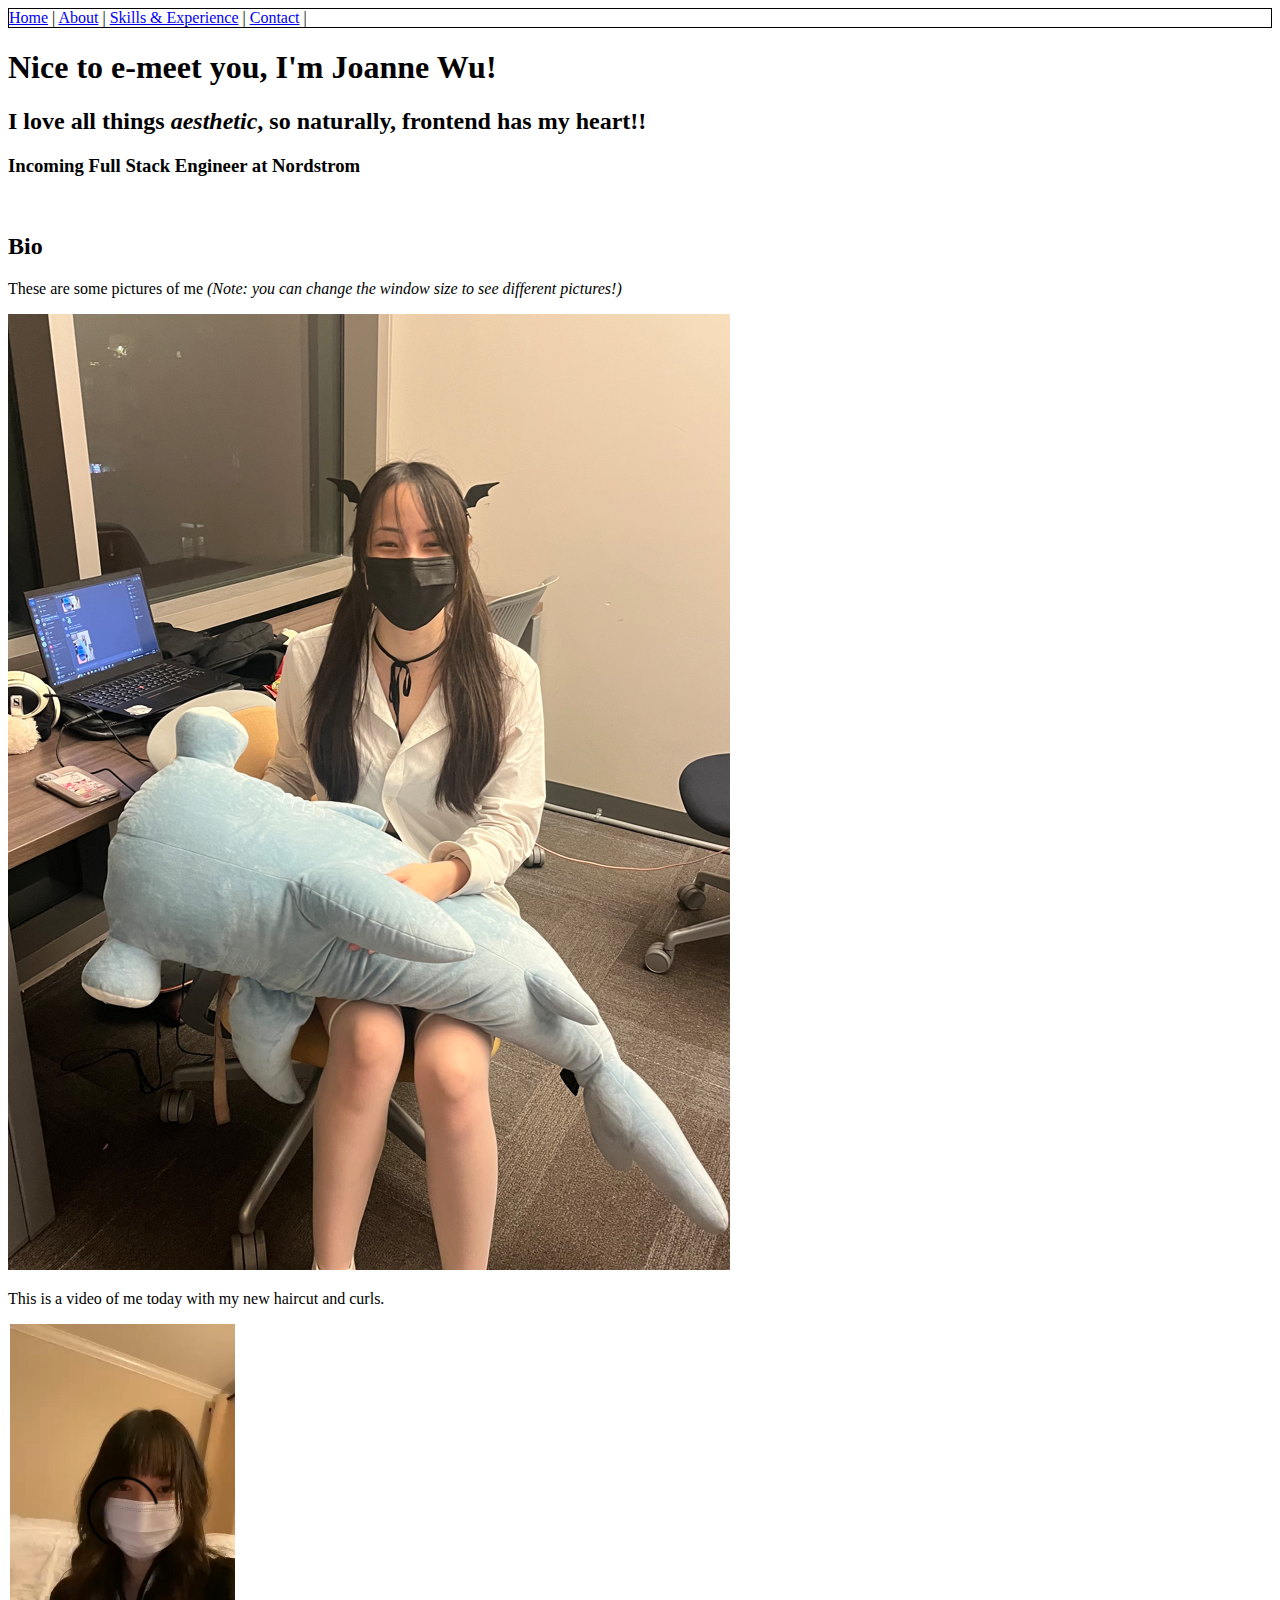
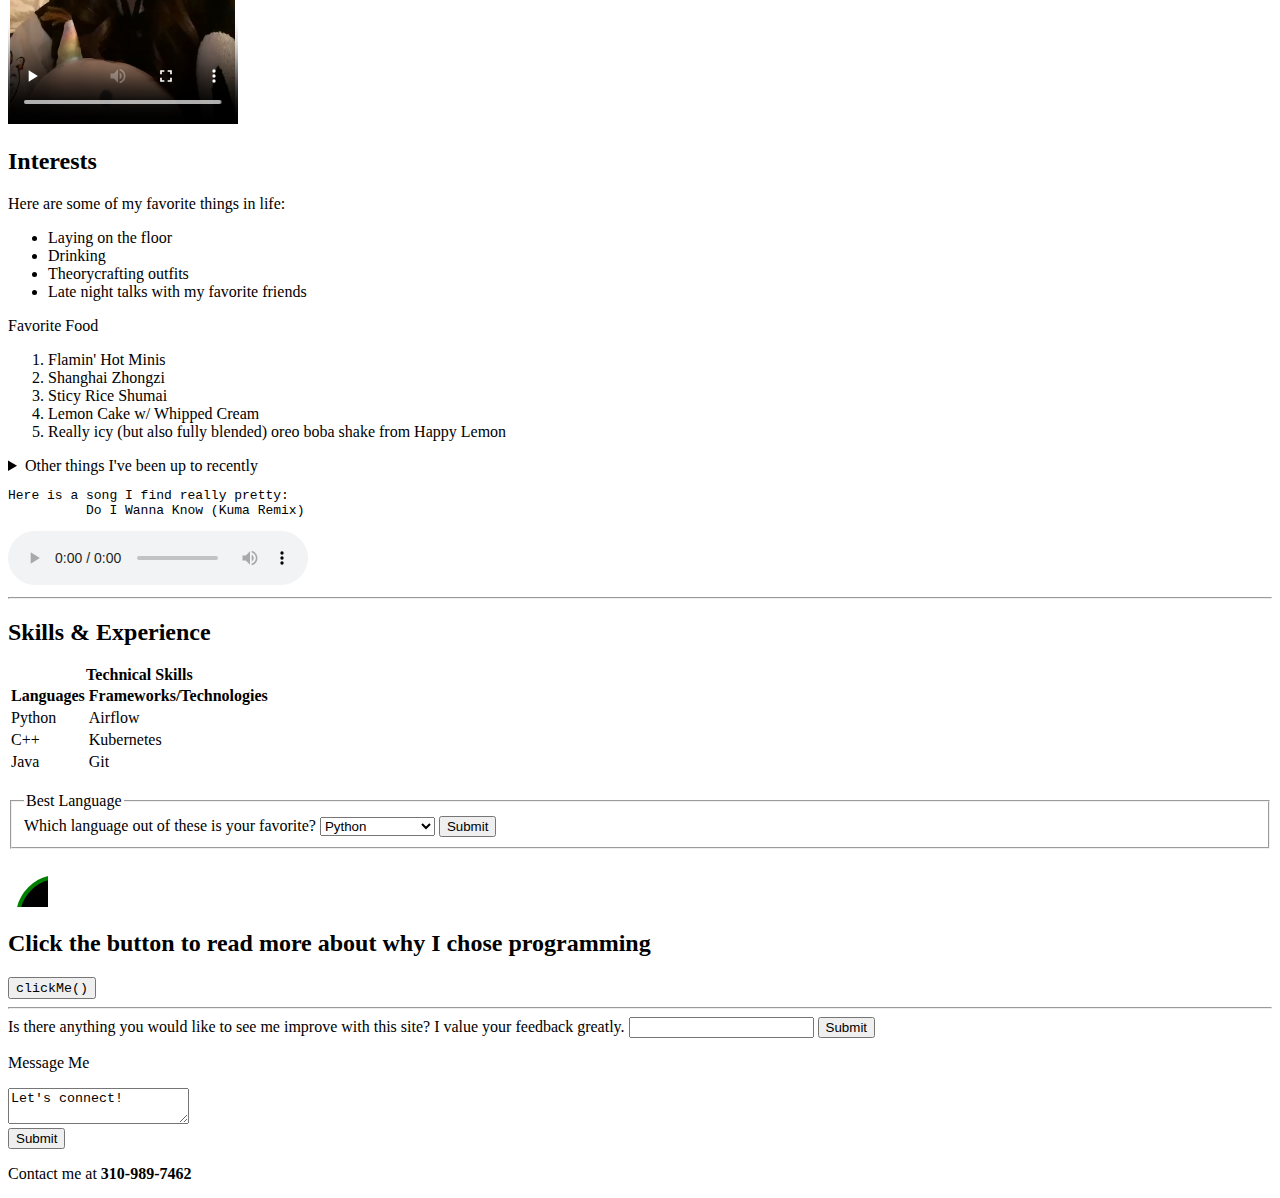
==== index.html @ 8b399fd0 "s" ====
<!doctype html>
<html lang="en">
  <head>
    <meta charset="UTF-8">
    <meta name="description" content="Joanne's Online Portfolio">
    <meta name="author" content="Joanne Wu">
    <title>Joanne Wu's E-Portfolio</title>
    <link rel="stylesheet" href="styles.css">
  </head>
  <body>
    <header>
      <div class="blue">
        <nav>
          <a href="/index.html">Home</a> |
          <a href="/aboutme.html">About</a> |
          <a href="/experience.html">Skills & Experience</a> |
          <a href="/contact.html">Contact</a> |
        </nav>
      </div>
      <h1>Nice to e-meet you, I'm Joanne Wu!</h1>
      <h2>I love all things <em>aesthetic</em>, so naturally, frontend has my heart!! </h2>
      <h3>Incoming Full Stack Engineer at Nordstrom</h3>
    </header>
    <br>
    <aside>
      <section id="funfacts">
        <h2>Bio</h2>
        <p>These are some pictures of me <i>(Note: you can change the window size to see different pictures!)</i></p>
        <template>
          <h2>bonus pic</h2>
          <img src="src/me.jpg">
        </template>
        <picture>
          <source media="(min-width:1200px)" srcset="src/me2.png">
          <source media="(min-width:800px)" srcset="src/me3.png">
          <img src="src/meandjimmy.png" alt="pictures of me">
        </picture>
        <p>This is a video of me today with my new haircut and curls.</p>
        <video width="230" height="400" controls>
          <source src="src/me.mp4" type="video/mp4">
        Your browser does not support the video tag.
        </video>
        <h2>Interests</h2>

        <p>Here are some of my favorite things in life:</p>
        <ul>
            <li>Laying on the floor</li>
            <li>Drinking</li>
            <li>Theorycrafting outfits</li>
            <li>Late night talks with my favorite friends</li>
        </ul>
        <p>Favorite Food</p>
        <ol>
            <li>Flamin' Hot Minis</li>
            <li>Shanghai Zhongzi</li>
            <li>Sticy Rice Shumai</li>
            <li>Lemon Cake w/ Whipped Cream</li>
            <li>Really icy (but also fully blended) oreo boba shake from Happy Lemon</li>
        </ol>
        <details>
          <summary>Other things I've been up to recently</summary>
          <p>I started playing Hearthstone again, except now I only play when I'm on the treadmill. Below in an image of my favorite theorycrafted deck pre lightning bloom nerf</p>
          <figure>
            <img src="src/hs.png" alt="lightning bloom hearthstone deck">
            <figcaption>The most fun deck in existence except it doesn't exist anymore :' (</figcaption>
          </figure>
        </details>
        <pre>Here is a song I find really pretty:
          Do I Wanna Know (Kuma Remix)</pre>
        <audio controls>
          <source src="src/kuma.mp3" type="audio/mp3">
          Your browser does not support the audio element.
        </audio>
      </section>
    </aside>
    <hr>
    <main>
      <section id="skills">
        <h2>Skills & Experience</h2>
        <table>
          <caption><strong>Technical Skills</strong></caption>
          <colgroup>
              <col span="2" title="Skills">
          </colgroup>
          <tr>
              <th>Languages</th>
              <th>Frameworks/Technologies</th>
          </tr>
          <tr>
              <td>Python</td>
              <td>Airflow</td>

          </tr>
          <tr>
              <td>C++</td>
              <td>Kubernetes</td>
          </tr>
          <tr>
            <td>Java</td>
            <td>Git</td>
          </tr>
        </table>
        <br>
        <fieldset>
          <legend>Best Language</legend>
          <label>Which language out of these is your favorite?</label>
          <select>
            <optgroup label="Decisive answers">
              <option>Python</option>
              <option>C++</option>
              <option>Java</option>
            </optgroup>
            <optgroup label="Indecisive answer">
              <option>Can't choose</option>
            </optgroup>
          </select>
          <input type="submit" value="Submit">
      </fieldset>
      <canvas width="2000" height="10">
        Your browser does not support the HTML canvas tag.
      </canvas>
      <svg width="40" height="40">
        <circle cx="50" cy="50" r="40" stroke="green" stroke-width="4" />
      </svg>
        <h2>Click the button to read more about why I chose programming</h2>
        <button type="button" onclick="alert('I love the flexibility of coding -- that there are so many unique solutions to the same problem. Because after solving, we can optimize, there is good room for improvement! Its also open source like this link')"><code>clickMe()</code></button>
        <hr>
      </section>
    </main>
    <footer>
      <form>
          <label>Is there anything you would like to see me improve with this site? I value your feedback greatly.</label>
          <input list="improvement">
          <datalist id="improvement">
            <option value="Aesthetic"></option>
            <option value="Intuition"></option>
            <option value="Both"></option>
            <option value="None"></option>
          </datalist>
          <input type="submit" value="Submit">
          <p><label>Message Me</label></p>
          <textarea>Let's connect!</textarea><br>
          <button type="button" onclick="alert('Message received. I will get back to you within 3 business days!')">Submit</button>
      </form>
      <p>Contact me at <b>310-989-7462</b></p>
    </footer>
  </body>
</html>
---- styles.css ----
.blue {
  border: 1px solid black;
}
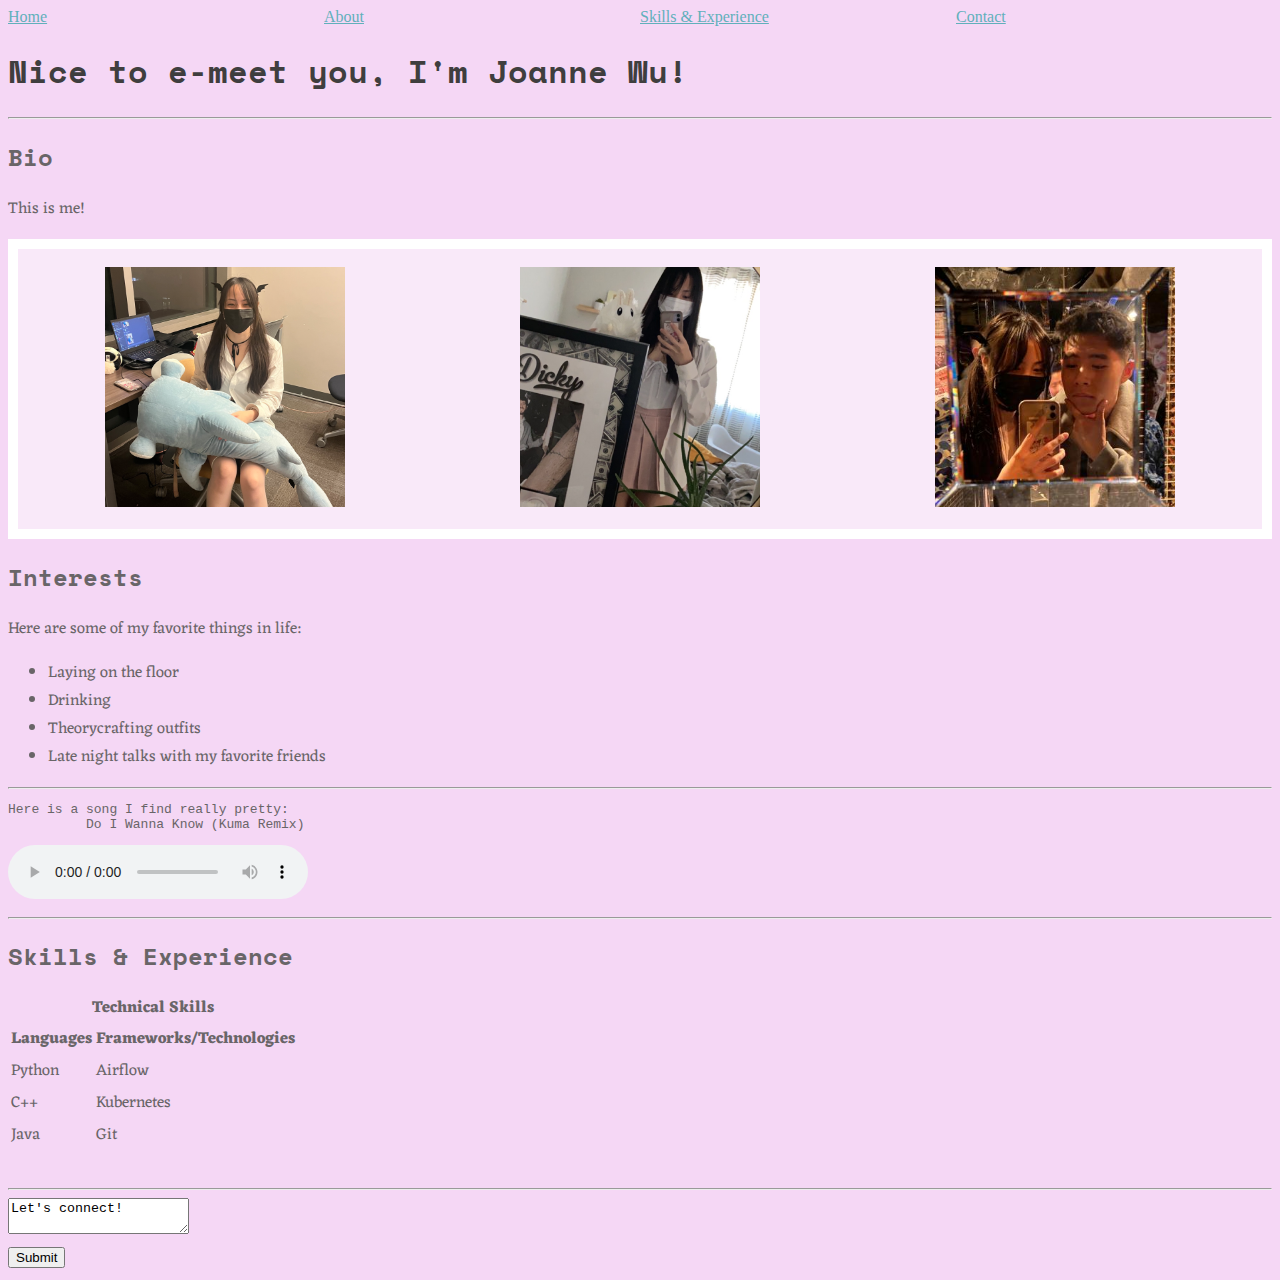
==== commit a69611cf: "s" ====
--- a/index.html
+++ b/index.html
@@ -6,65 +6,48 @@
     <meta name="author" content="Joanne Wu">
     <title>Joanne Wu's E-Portfolio</title>
     <link rel="stylesheet" href="styles.css">
+    <link rel="preconnect" href="https://fonts.googleapis.com">
+    <link rel="preconnect" href="https://fonts.gstatic.com" crossorigin>
+    <link href="https://fonts.googleapis.com/css2?family=Eczar&family=Space+Mono&display=swap" rel="stylesheet">
   </head>
   <body>
     <header>
-      <div class="blue">
-        <nav>
-          <a href="/index.html">Home</a> |
-          <a href="/aboutme.html">About</a> |
-          <a href="/experience.html">Skills & Experience</a> |
-          <a href="/contact.html">Contact</a> |
+      <div>
+        <nav class="flex-nav">
+          <a href="/index.html">Home</a>
+          <a href="/aboutme.html">About</a>
+          <a href="/experience.html">Skills & Experience</a>
+          <a href="/contact.html">Contact</a>
         </nav>
       </div>
       <h1>Nice to e-meet you, I'm Joanne Wu!</h1>
-      <h2>I love all things <em>aesthetic</em>, so naturally, frontend has my heart!! </h2>
-      <h3>Incoming Full Stack Engineer at Nordstrom</h3>
     </header>
-    <br>
+    <hr>
     <aside>
-      <section id="funfacts">
+      <section>
         <h2>Bio</h2>
-        <p>These are some pictures of me <i>(Note: you can change the window size to see different pictures!)</i></p>
-        <template>
-          <h2>bonus pic</h2>
-          <img src="src/me.jpg">
-        </template>
-        <picture>
-          <source media="(min-width:1200px)" srcset="src/me2.png">
-          <source media="(min-width:800px)" srcset="src/me3.png">
-          <img src="src/meandjimmy.png" alt="pictures of me">
-        </picture>
-        <p>This is a video of me today with my new haircut and curls.</p>
-        <video width="230" height="400" controls>
-          <source src="src/me.mp4" type="video/mp4">
-        Your browser does not support the video tag.
-        </video>
+        <p>This is me!</p>
+        <div class="pics-flex"> 
+          <picture id="pic1">
+            <img src="src/me2.png" alt="me with sharkshark">
+          </picture>
+          <picture id="pic2">
+            <img src="src/me3.png" alt="me in a random person's house">
+          </picture>
+          <picture id="pic2">
+            <img src="src/meandjimmy.png" alt="me and my boyfriend">
+          </picture>
+        </div>
         <h2>Interests</h2>
 
         <p>Here are some of my favorite things in life:</p>
         <ul>
-            <li>Laying on the floor</li>
-            <li>Drinking</li>
-            <li>Theorycrafting outfits</li>
-            <li>Late night talks with my favorite friends</li>
+          <li>Laying on the floor</li>
+          <li>Drinking</li>
+          <li>Theorycrafting outfits</li>
+          <li>Late night talks with my favorite friends</li>
         </ul>
-        <p>Favorite Food</p>
-        <ol>
-            <li>Flamin' Hot Minis</li>
-            <li>Shanghai Zhongzi</li>
-            <li>Sticy Rice Shumai</li>
-            <li>Lemon Cake w/ Whipped Cream</li>
-            <li>Really icy (but also fully blended) oreo boba shake from Happy Lemon</li>
-        </ol>
-        <details>
-          <summary>Other things I've been up to recently</summary>
-          <p>I started playing Hearthstone again, except now I only play when I'm on the treadmill. Below in an image of my favorite theorycrafted deck pre lightning bloom nerf</p>
-          <figure>
-            <img src="src/hs.png" alt="lightning bloom hearthstone deck">
-            <figcaption>The most fun deck in existence except it doesn't exist anymore :' (</figcaption>
-          </figure>
-        </details>
+        <hr>
         <pre>Here is a song I find really pretty:
           Do I Wanna Know (Kuma Remix)</pre>
         <audio controls>
@@ -101,48 +84,14 @@
           </tr>
         </table>
         <br>
-        <fieldset>
-          <legend>Best Language</legend>
-          <label>Which language out of these is your favorite?</label>
-          <select>
-            <optgroup label="Decisive answers">
-              <option>Python</option>
-              <option>C++</option>
-              <option>Java</option>
-            </optgroup>
-            <optgroup label="Indecisive answer">
-              <option>Can't choose</option>
-            </optgroup>
-          </select>
-          <input type="submit" value="Submit">
-      </fieldset>
-      <canvas width="2000" height="10">
-        Your browser does not support the HTML canvas tag.
-      </canvas>
-      <svg width="40" height="40">
-        <circle cx="50" cy="50" r="40" stroke="green" stroke-width="4" />
-      </svg>
-        <h2>Click the button to read more about why I chose programming</h2>
-        <button type="button" onclick="alert('I love the flexibility of coding -- that there are so many unique solutions to the same problem. Because after solving, we can optimize, there is good room for improvement! Its also open source like this link')"><code>clickMe()</code></button>
         <hr>
       </section>
     </main>
     <footer>
       <form>
-          <label>Is there anything you would like to see me improve with this site? I value your feedback greatly.</label>
-          <input list="improvement">
-          <datalist id="improvement">
-            <option value="Aesthetic"></option>
-            <option value="Intuition"></option>
-            <option value="Both"></option>
-            <option value="None"></option>
-          </datalist>
-          <input type="submit" value="Submit">
-          <p><label>Message Me</label></p>
           <textarea>Let's connect!</textarea><br>
-          <button type="button" onclick="alert('Message received. I will get back to you within 3 business days!')">Submit</button>
+          <button type="button" >Submit</button>
       </form>
-      <p>Contact me at <b>310-989-7462</b></p>
     </footer>
   </body>
 </html>
--- a/styles.css
+++ b/styles.css
@@ -1,3 +1,64 @@
-.blue {
-  border: 1px solid black;
+:root{
+  --babypink: #f5d7f5;
+  --babypink2: rgba(255, 255, 255, 0.452);
+  --grey: rgb(105, 101, 104);
 }
+.pics-flex {
+  display: flex;
+  align-items:center;
+  /* flex-direction: column; */
+  flex-wrap: wrap;
+  border: 10px solid white;
+  background-color: var(--babypink2);
+  
+}
+
+.flex-nav {
+  display: flex;
+  align-items: center;
+  
+}
+
+.flex-nav a{
+  flex: 1;
+  color: rgb(97, 176, 187);
+  font-size: medium;
+  height: 100%;
+}
+
+.flex-nav a:hover{
+  color: white;
+}
+
+picture{
+  margin-left: auto;
+  margin-right: auto;
+  margin-top: 2vh;
+  margin-bottom: 2vh;
+}
+
+img{
+  width:  15em;
+  height: 15em;
+  object-fit: cover;
+  align-items: center;
+}
+
+div {
+  font-family: myFirstFont;
+}
+
+html {
+  font-family: 'Eczar', serif;
+  background-color: var(--babypink);
+  color:  var(--grey);;
+}
+
+h1 {
+  color:rgb(63, 62, 62);
+  size: 1000vw;
+}
+
+h1, h2, h3, h4{
+  font-family: 'Space Mono', monospace;
+}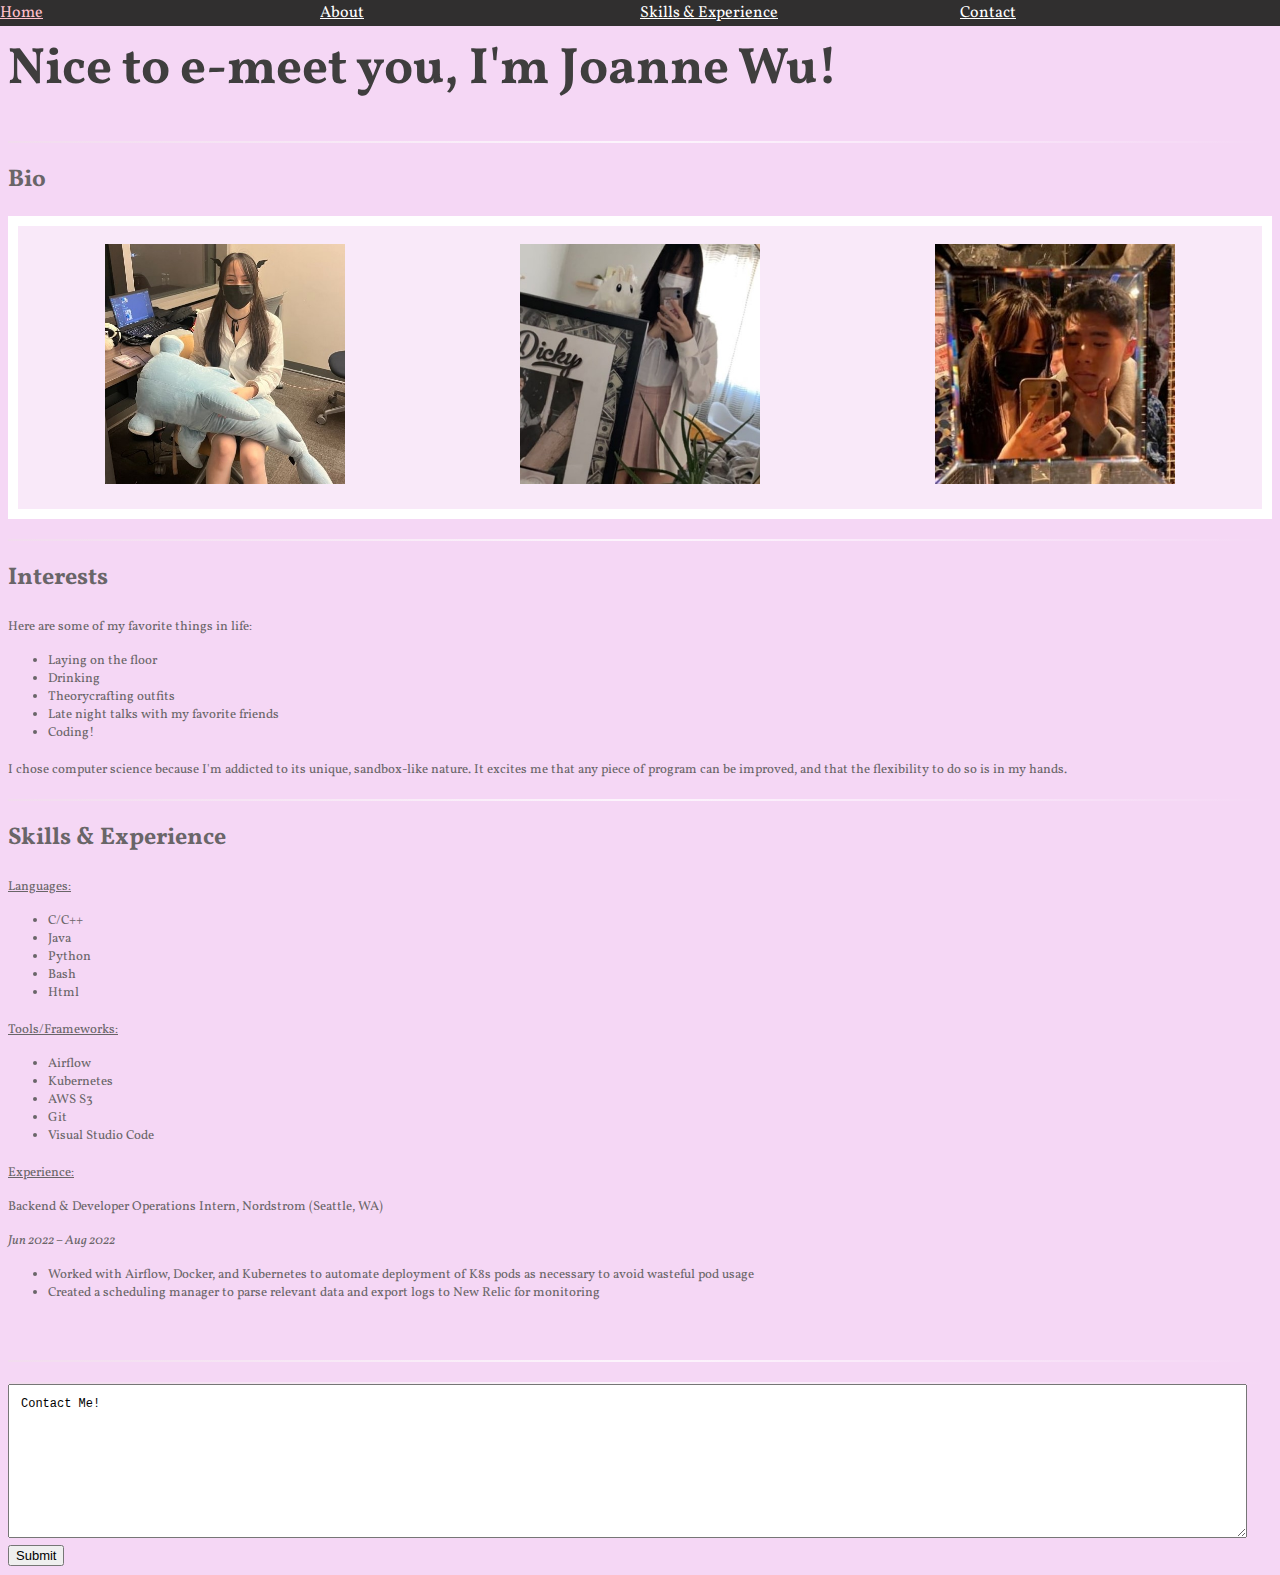
==== commit 84851cb5: "d" ====
--- a/index.html
+++ b/index.html
@@ -8,88 +8,107 @@
     <link rel="stylesheet" href="styles.css">
     <link rel="preconnect" href="https://fonts.googleapis.com">
     <link rel="preconnect" href="https://fonts.gstatic.com" crossorigin>
-    <link href="https://fonts.googleapis.com/css2?family=Eczar&family=Space+Mono&display=swap" rel="stylesheet">
+    <link href="https://fonts.googleapis.com/css2?family=Spline+Sans+Mono:wght@300&family=Vollkorn&display=swap" rel="stylesheet">
   </head>
-  <body>
+  <body class="spacefornav">
     <header>
       <div>
         <nav class="flex-nav">
-          <a href="/index.html">Home</a>
-          <a href="/aboutme.html">About</a>
-          <a href="/experience.html">Skills & Experience</a>
-          <a href="/contact.html">Contact</a>
+          <a href="#top">Home</a>
+          <a href="#about">About</a>
+          <a href="#experience">Skills & Experience</a>
+          <a href="#contact">Contact</a>
         </nav>
       </div>
       <h1>Nice to e-meet you, I'm Joanne Wu!</h1>
     </header>
     <hr>
     <aside>
-      <section>
-        <h2>Bio</h2>
-        <p>This is me!</p>
+      <section class="spacefornav">
+        <h2 id="about">Bio</h2>
         <div class="pics-flex"> 
           <picture id="pic1">
-            <img src="src/me2.png" alt="me with sharkshark">
+            <source
+            srcset="src/img1_small.jpg 320w, 
+            src/img1_med.jpg 800w, 
+            src/img1_large.jpg 1200w"
+            sizes="(min-width: 60rem) 80vw, 
+            (min-width: 40rem) 90vw, 
+            100vw">
+          <img class="mypics" src="src/img1_small.jpg" alt="me with sharkshark">
           </picture>
           <picture id="pic2">
-            <img src="src/me3.png" alt="me in a random person's house">
+            <source
+            srcset="src/img2_small.jpg 320w, 
+            src/img2_med.jpg 800w, 
+            src/img2_large.jpg 1200w"
+            sizes="(min-width: 60rem) 80vw, 
+            (min-width: 40rem) 90vw, 
+            100vw">
+            <img class="mypics" src="src/img2_large.jpg" alt="me in a random person's house">
           </picture>
-          <picture id="pic2">
-            <img src="src/meandjimmy.png" alt="me and my boyfriend">
+          <picture id="pic3">
+            <source
+            srcset="src/img3_small.jpg 320w, 
+            src/img3_med.jpg 800w, 
+            src/img3_large.jpg 1200w"
+            sizes="(min-width: 60rem) 80vw, 
+            (min-width: 40rem) 90vw, 
+            100vw">
+            <img class="mypics" src="src/img3_large.jpg" alt="me and my boyfriend">
           </picture>
         </div>
-        <h2>Interests</h2>
-
-        <p>Here are some of my favorite things in life:</p>
-        <ul>
-          <li>Laying on the floor</li>
-          <li>Drinking</li>
-          <li>Theorycrafting outfits</li>
-          <li>Late night talks with my favorite friends</li>
-        </ul>
         <hr>
-        <pre>Here is a song I find really pretty:
-          Do I Wanna Know (Kuma Remix)</pre>
-        <audio controls>
-          <source src="src/kuma.mp3" type="audio/mp3">
-          Your browser does not support the audio element.
-        </audio>
+        </div id=interests>
+          <h2>Interests</h2>
+          <div>
+          <p>Here are some of my favorite things in life:</p>
+          <ul>
+            <li>Laying on the floor</li>
+            <li>Drinking</li>
+            <li>Theorycrafting outfits</li>
+            <li>Late night talks with my favorite friends</li>
+            <li>Coding!</li>
+          </ul>
+          <p>I chose computer science because I'm addicted to its unique, sandbox-like nature. It excites me that any piece of program can be improved, and that the flexibility to do so is in my hands.</p>
+        </div>
       </section>
     </aside>
     <hr>
     <main>
-      <section id="skills">
+      <section id="experience">
         <h2>Skills & Experience</h2>
-        <table>
-          <caption><strong>Technical Skills</strong></caption>
-          <colgroup>
-              <col span="2" title="Skills">
-          </colgroup>
-          <tr>
-              <th>Languages</th>
-              <th>Frameworks/Technologies</th>
-          </tr>
-          <tr>
-              <td>Python</td>
-              <td>Airflow</td>
-
-          </tr>
-          <tr>
-              <td>C++</td>
-              <td>Kubernetes</td>
-          </tr>
-          <tr>
-            <td>Java</td>
-            <td>Git</td>
-          </tr>
-        </table>
+        <p class="underline">Languages:</p>
+        <ul>
+          <li>C/C++</li>
+          <li>Java</li>
+          <li>Python</li>
+          <li>Bash</li>
+          <li>Html</li>
+        </ul>
+        <p class="underline">Tools/Frameworks:</p>
+        <ul>
+          <li>Airflow</li>
+          <li>Kubernetes</li>
+          <li>AWS S3</li>
+          <li>Git</li>
+          <li>Visual Studio Code</li>
+        </ul>
+        <p class="underline">Experience:</p>
+          <p>Backend & Developer Operations Intern, Nordstrom (Seattle, WA)</p>
+          <p><i>Jun 2022 – Aug 2022</i></p>
+          <ul>
+            <li>Worked with Airflow, Docker, and Kubernetes to automate deployment of K8s pods as necessary to avoid wasteful pod usage</li>
+            <li>Created a scheduling manager to parse relevant data and export logs to New Relic for monitoring</li>
+        </ul>
         <br>
         <hr>
       </section>
     </main>
-    <footer>
+    <hr>
+    <footer id="contact">
       <form>
-          <textarea>Let's connect!</textarea><br>
+          <textarea>Contact Me!</textarea><br>
           <button type="button" >Submit</button>
       </form>
     </footer>
--- a/styles.css
+++ b/styles.css
@@ -16,18 +16,29 @@
 .flex-nav {
   display: flex;
   align-items: center;
+  overflow: hidden;
+  background-color: rgb(48, 47, 47);
+  position: fixed; 
+  top: 0; 
+  width: 100%;
+  left:0
   
 }
 
 .flex-nav a{
   flex: 1;
-  color: rgb(97, 176, 187);
+  /* color: rgb(97, 176, 187); */
+  color:white;
   font-size: medium;
   height: 100%;
+  padding-left: auto;
+  padding-right: auto;
+  padding-top: 2px;
+  padding-bottom: 2px;
 }
 
 .flex-nav a:hover{
-  color: white;
+  color: pink;
 }
 
 picture{
@@ -37,28 +48,77 @@
   margin-bottom: 2vh;
 }
 
-img{
+.mypics{
   width:  15em;
   height: 15em;
   object-fit: cover;
   align-items: center;
 }
 
-div {
-  font-family: myFirstFont;
-}
-
 html {
-  font-family: 'Eczar', serif;
+  font-family: 'Vollkorn', serif;
   background-color: var(--babypink);
-  color:  var(--grey);;
+  color:  var(--grey);
 }
 
 h1 {
   color:rgb(63, 62, 62);
-  size: 1000vw;
+  font-size: 5.5vw;
+}
+
+@media screen and (min-width: 1200px) {
+  h1 {
+     font-size: 4vw;
+  }
 }
 
 h1, h2, h3, h4{
-  font-family: 'Space Mono', monospace;
+  font-family: 'Vollkorn', serif;
+}
+
+
+img {
+  max-width: 100%;
+  height: auto;
+}
+
+
+.main {
+  margin-bottom: 30px;
+}
+
+textarea {
+  width: 96%;
+  padding: 1em;
+  height: 10vw;
+}
+
+.spacefornav p{
+  padding-top: 3px;
+}
+
+p, li, textarea, button {
+  font-size: small;
+}
+/* #experience table{
+  padding-top: 3px;
+  font-size: small;
+} */
+table{
+  padding-top: 3px;
+  font-size: small;
+  color:green;
+}
+
+hr {
+  margin: 0 auto;
+  margin-top: 20px;
+  width: 100%;
+  border: 0;
+  height: 2px;
+  background-image: linear-gradient(to right, rgba(238, 226, 230, 0.404), rgba(255, 255, 255, 0.75), rgba(255, 255, 255, 0));
+}
+
+.underline{
+  text-decoration: underline;
 }